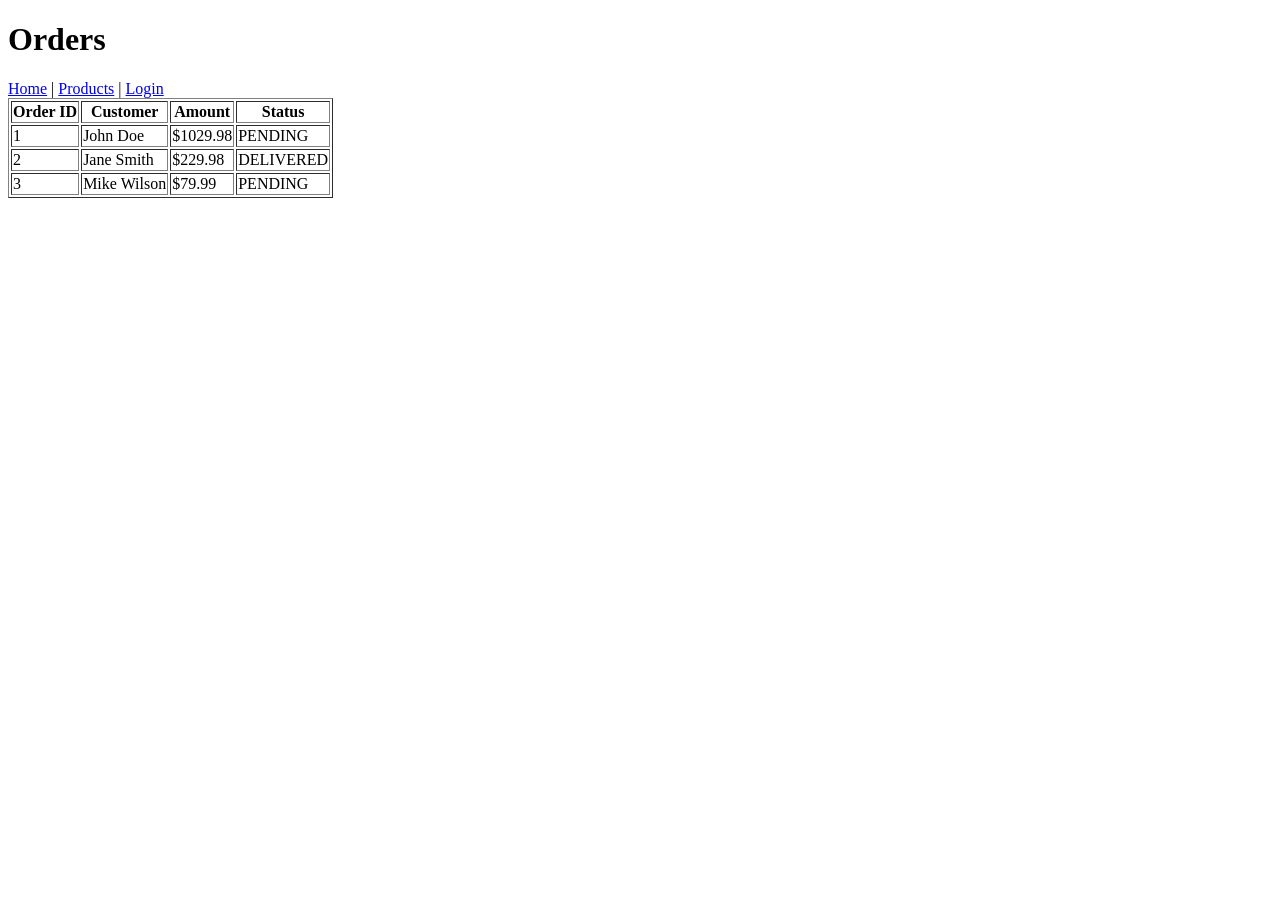
==== src/main/resources/static/orders.html @ 85f8075c "updated html files" ====
<!DOCTYPE html>
<html>
<head>
    <title>Orders</title>
</head>
<body>
    <h1>Orders</h1>
    <nav>
        <a href="index.html">Home</a> | 
        <a href="products.html">Products</a> | 
        <a href="login.html">Login</a>
    </nav>
    
    <table border="1">
        <tr>
            <th>Order ID</th>
            <th>Customer</th>
            <th>Amount</th>
            <th>Status</th>
        </tr>
        <tr>
            <td>1</td>
            <td>John Doe</td>
            <td>$1029.98</td>
            <td>PENDING</td>
        </tr>
        <tr>
            <td>2</td>
            <td>Jane Smith</td>
            <td>$229.98</td>
            <td>DELIVERED</td>
        </tr>
        <tr>
            <td>3</td>
            <td>Mike Wilson</td>
            <td>$79.99</td>
            <td>PENDING</td>
        </tr>
    </table>
</body>
</html>
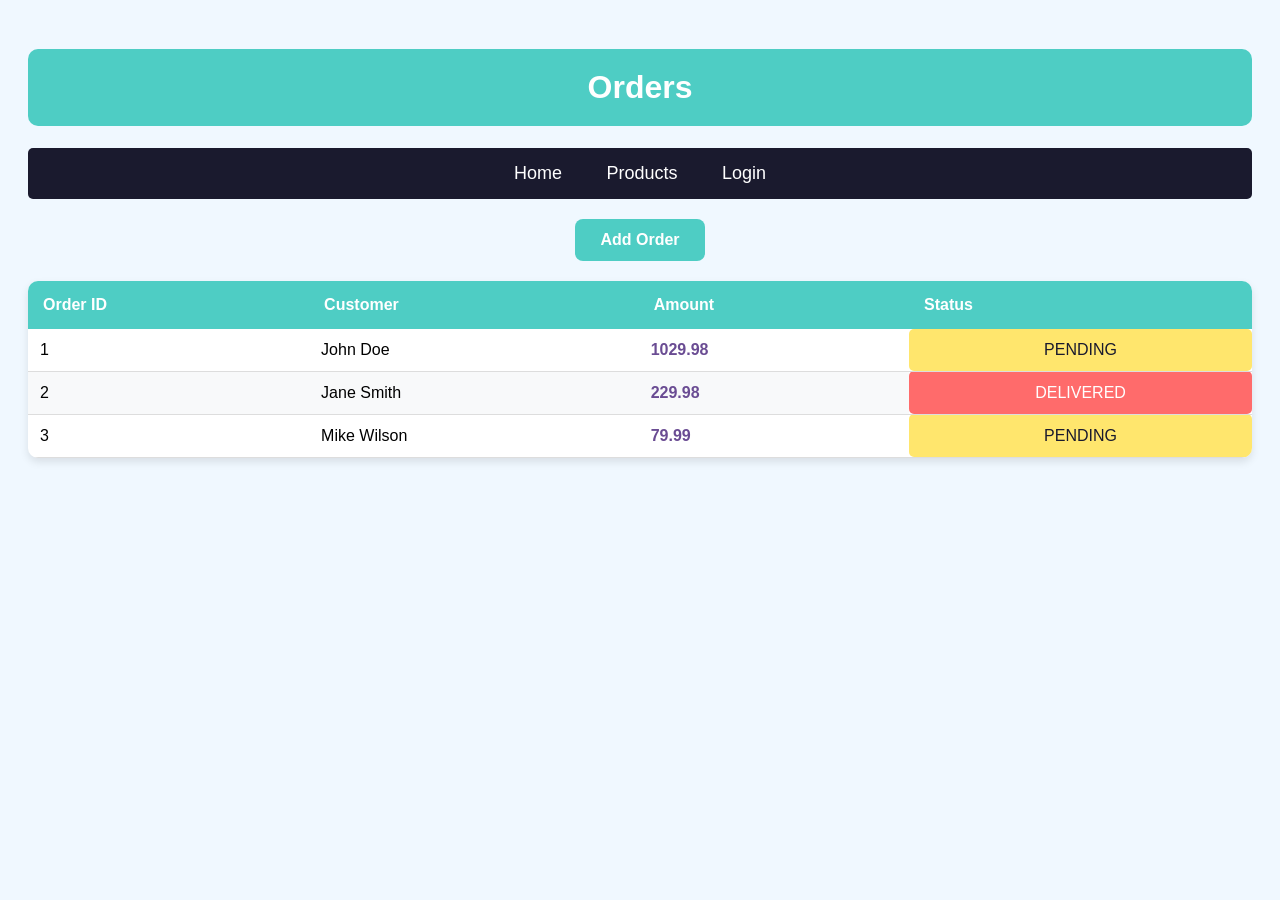
==== commit cf781f57: "modified files" ====
--- a/src/main/resources/static/orders.html
+++ b/src/main/resources/static/orders.html
@@ -3,38 +3,43 @@
 <head>
     <title>Orders</title>
 </head>
-<body>
-    <h1>Orders</h1>
-    <nav>
-        <a href="index.html">Home</a> | 
-        <a href="products.html">Products</a> | 
-        <a href="login.html">Login</a>
+<body style="font-family: Arial; padding: 20px; background: #f0f8ff;">
+    <h1 style="color: white; text-align: center; background: #4ecdc4; padding: 20px; border-radius: 10px;">Orders</h1>
+    
+    <nav style="text-align: center; margin: 20px 0; padding: 15px; background: #1a1a2e; border-radius: 5px;">
+        <a href="index.html" style="color: white; text-decoration: none; margin: 0 20px; font-size: 18px;">Home</a>
+        <a href="products.html" style="color: white; text-decoration: none; margin: 0 20px; font-size: 18px;">Products</a>
+        <a href="login.html" style="color: white; text-decoration: none; margin: 0 20px; font-size: 18px;">Login</a>
     </nav>
     
-    <table border="1">
-        <tr>
-            <th>Order ID</th>
-            <th>Customer</th>
-            <th>Amount</th>
-            <th>Status</th>
+    <div style="text-align: center; margin: 20px 0;">
+        <button onclick="alert('Add Order clicked!')" style="background: #4ecdc4; color: white; padding: 12px 25px; border: none; border-radius: 8px; font-size: 16px; cursor: pointer; font-weight: bold;">Add Order</button>
+    </div>
+    
+    <table style="width: 100%; background: white; border-collapse: collapse; border-radius: 10px; overflow: hidden; box-shadow: 0 4px 8px rgba(0,0,0,0.1);">
+        <tr style="background: #4ecdc4; color: white;">
+            <th style="padding: 15px; text-align: left;">Order ID</th>
+            <th style="padding: 15px; text-align: left;">Customer</th>
+            <th style="padding: 15px; text-align: left;">Amount</th>
+            <th style="padding: 15px; text-align: left;">Status</th>
         </tr>
-        <tr>
-            <td>1</td>
-            <td>John Doe</td>
-            <td>$1029.98</td>
-            <td>PENDING</td>
+        <tr style="border-bottom: 1px solid #ddd;">
+            <td style="padding: 12px;">1</td>
+            <td style="padding: 12px;">John Doe</td>
+            <td style="padding: 12px; color: #6a4c93; font-weight: bold;">1029.98</td>
+            <td style="padding: 12px; background: #ffe66d; color: #1a1a2e; border-radius: 5px; text-align: center;">PENDING</td>
         </tr>
-        <tr>
-            <td>2</td>
-            <td>Jane Smith</td>
-            <td>$229.98</td>
-            <td>DELIVERED</td>
+        <tr style="background: #f8f9fa; border-bottom: 1px solid #ddd;">
+            <td style="padding: 12px;">2</td>
+            <td style="padding: 12px;">Jane Smith</td>
+            <td style="padding: 12px; color: #6a4c93; font-weight: bold;">229.98</td>
+            <td style="padding: 12px; background: #ff6b6b; color: white; border-radius: 5px; text-align: center;">DELIVERED</td>
         </tr>
-        <tr>
-            <td>3</td>
-            <td>Mike Wilson</td>
-            <td>$79.99</td>
-            <td>PENDING</td>
+        <tr style="border-bottom: 1px solid #ddd;">
+            <td style="padding: 12px;">3</td>
+            <td style="padding: 12px;">Mike Wilson</td>
+            <td style="padding: 12px; color: #6a4c93; font-weight: bold;">79.99</td>
+            <td style="padding: 12px; background: #ffe66d; color: #1a1a2e; border-radius: 5px; text-align: center;">PENDING</td>
         </tr>
     </table>
 </body>
